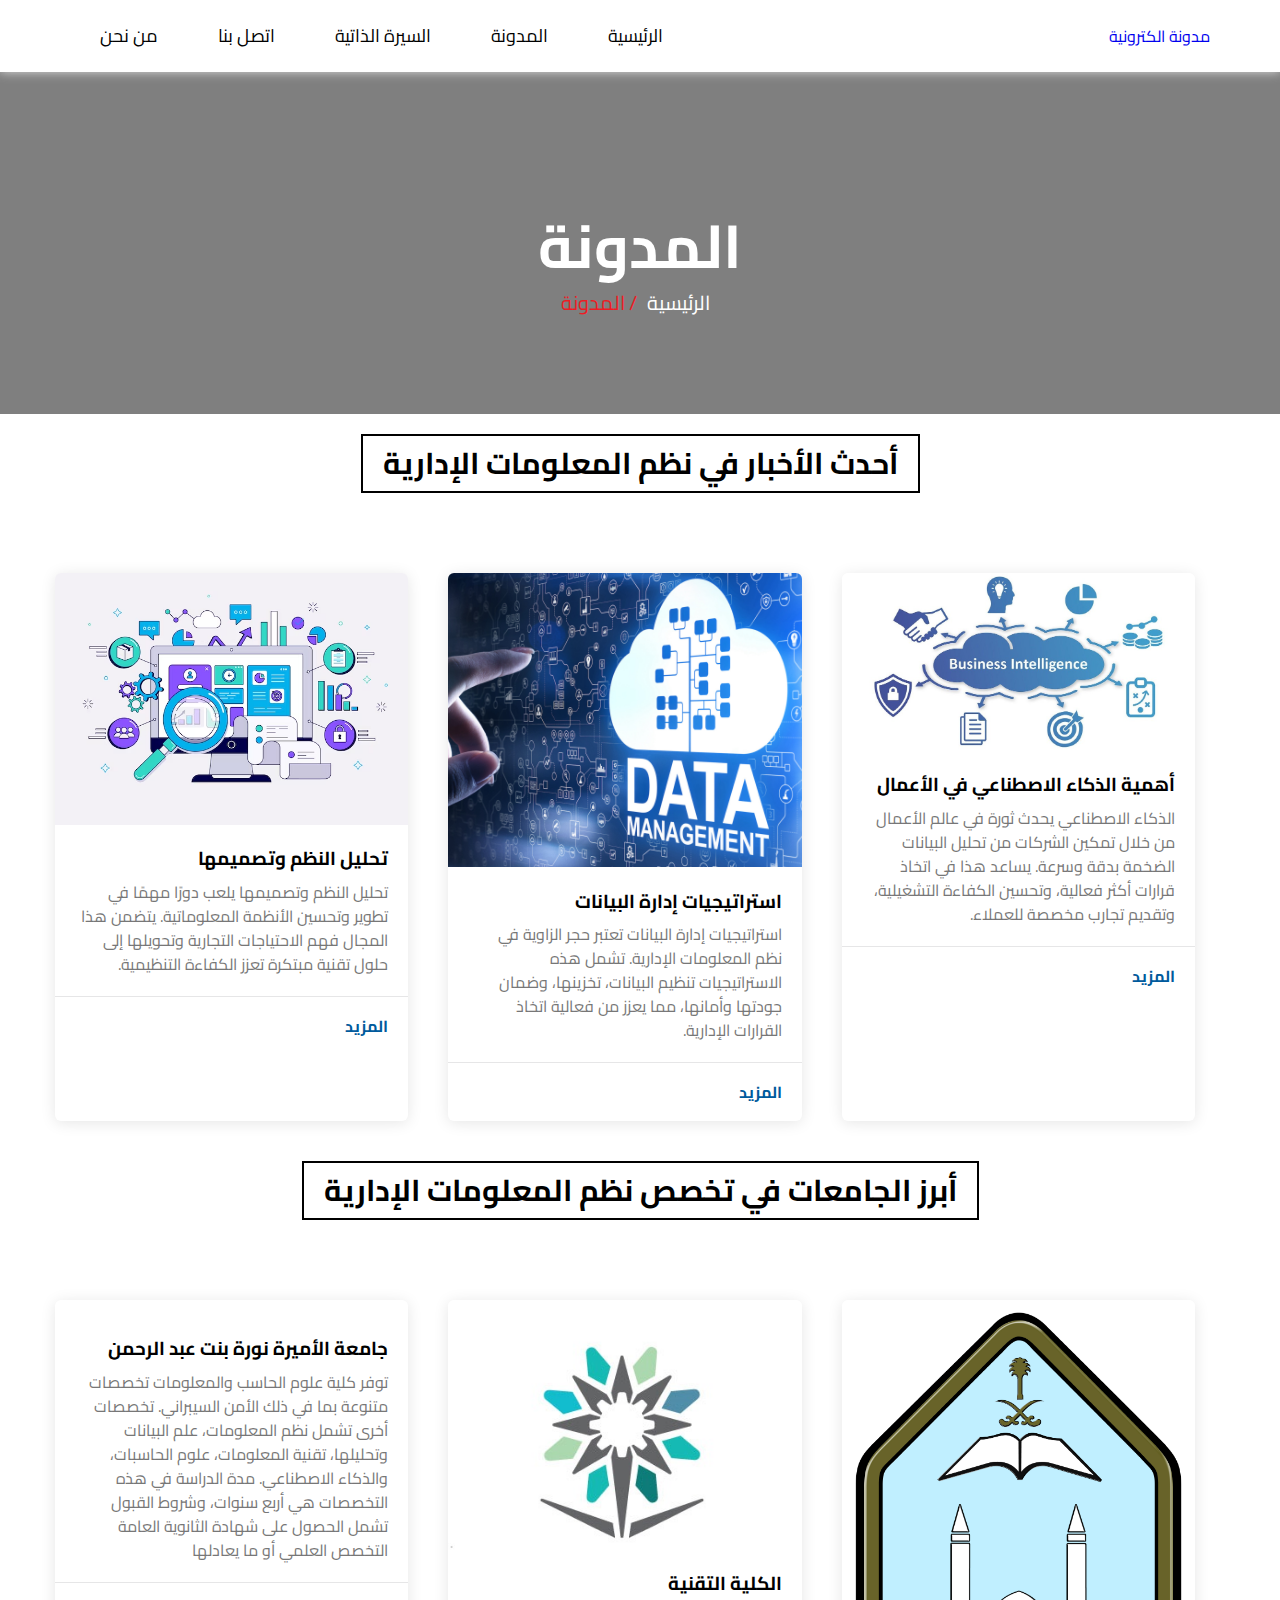
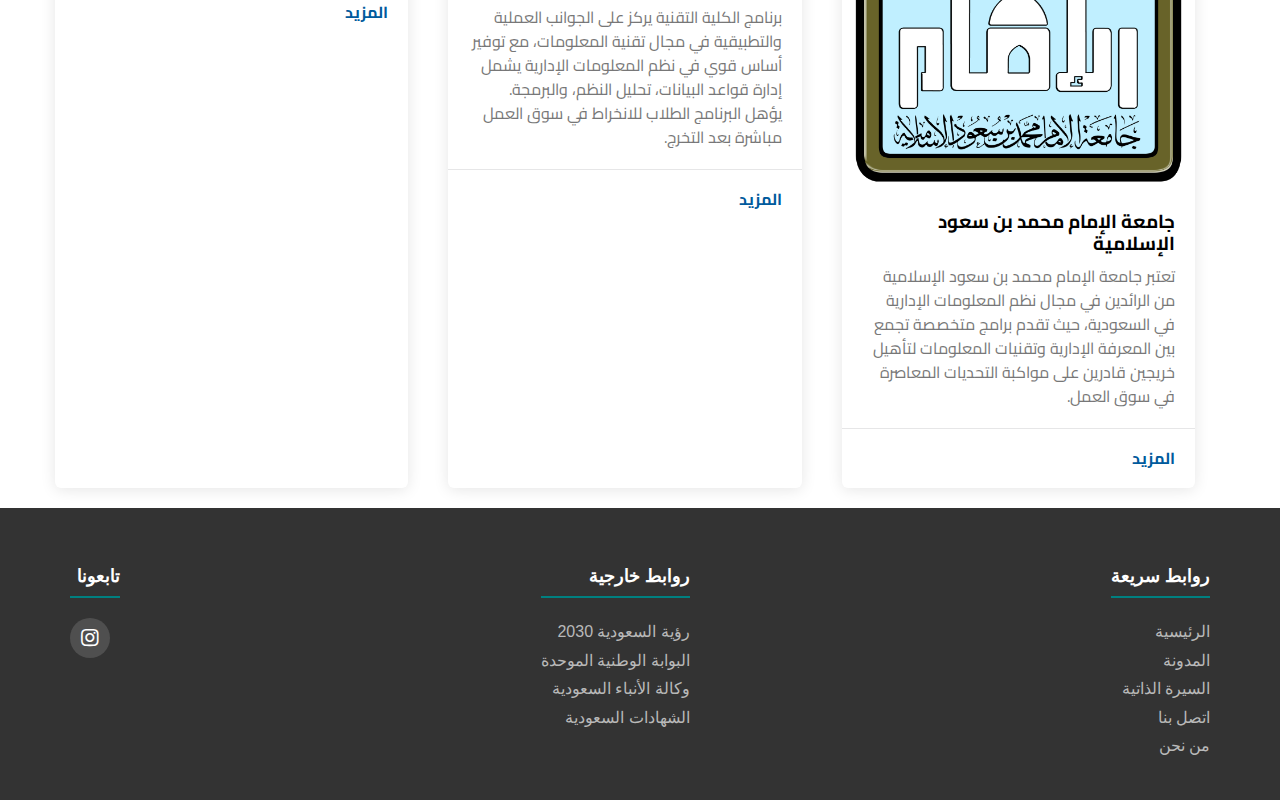
==== Blog.html @ 63ed2dbf "Add files via upload" ====
<!doctype html>
<html lang="ar">
<head>
  <meta charset="UTF-8" />
    <meta http-equiv="X-UA-Compatible" content="IE=edge" />
    <meta name="viewport" content="width=device-width, initial-scale=1.0" />
    <title>مدونة الكترونية</title>
    <link rel="stylesheet" href="css/normalize.css" />
    <link rel="stylesheet" href="css/style.css" />
    <!-- Font Awesome -->
    <link rel="stylesheet" href="css/all.min.css" />
    <!-- Google Fonts -->
    <link rel="preconnect" href="https://fonts.googleapis.com" />
    <link rel="preconnect" href="https://fonts.gstatic.com" crossorigin />
    <link
      href="https://fonts.googleapis.com/css2?family=Cairo:wght@300;400;700&display=swap"
      rel="stylesheet"
    />
	<link rel="stylesheet" href="https://use.fontawesome.com/releases/v5.8.1/css/all.css">

  </head>
  <body>
    <div class="header" id="header">
      <div class="container">

        <a href="index.html" class="logo"><img src=""/>مدونة الكترونية</a>
        <ul class="main-nav">
          <li><a href="index.html">الرئيسية</a></li>
		   <li> <a href="Blog.html" class="nav-link">المدونة</a></li>
            <li> <a href="Resume.html" class="nav-link">السيرة الذاتية</a></li>
           <li>  <a href="contact.html" class="nav-link">اتصل بنا</a></li>
			 <li><a href="About_Me.html" class="nav-link">من نحن</a></li>

        </ul>
      </div>
    </div>

    <main>
      <section class="page-intro">
        <div class="container">
          <h1>المدونة</h1>
          <ul class="breadcrumb">
            <li><a href="index.html">الرئيسية </a></li>
            <li>/ المدونة</li>
          </ul>
        </div>
      </section>
  <div class="container">
    <div class="articles" id="articles">
  <h2 class="main-title">أحدث الأخبار في نظم المعلومات الإدارية</h2>
  <div class="container">
    <div class="box">
      <img src="imgs/business-intelligence.jpg" alt="الذكاء الاصطناعي في الأعمال" />
      <div class="content">
        <h3>أهمية الذكاء الاصطناعي في الأعمال</h3>
        <p>
          الذكاء الاصطناعي يحدث ثورة في عالم الأعمال من خلال تمكين الشركات من تحليل البيانات الضخمة بدقة وسرعة. يساعد هذا في اتخاذ قرارات أكثر فعالية، وتحسين الكفاءة التشغيلية، وتقديم تجارب مخصصة للعملاء.
        </p>
      </div>
      <div class="info">
        <a href="#">المزيد</a>
      </div>
    </div>
    <div class="box">
      <img src="imgs/data-management.jpg" alt="إدارة البيانات" />
      <div class="content">
        <h3>استراتيجيات إدارة البيانات</h3>
        <p>
          استراتيجيات إدارة البيانات تعتبر حجر الزاوية في نظم المعلومات الإدارية. تشمل هذه الاستراتيجيات تنظيم البيانات، تخزينها، وضمان جودتها وأمانها، مما يعزز من فعالية اتخاذ القرارات الإدارية.
        </p>
      </div>
      <div class="info">
        <a href="#">المزيد</a>
      </div>
    </div>
    <div class="box">
      <img src="imgs/systems-analysis.avif" alt="تحليل النظم" />
      <div class="content">
        <h3>تحليل النظم وتصميمها</h3>
        <p>
          تحليل النظم وتصميمها يلعب دورًا مهمًا في تطوير وتحسين الأنظمة المعلوماتية. يتضمن هذا المجال فهم الاحتياجات التجارية وتحويلها إلى حلول تقنية مبتكرة تعزز الكفاءة التنظيمية.
        </p>
      </div>
      <div class="info">
        <a href="#">المزيد</a>
      </div>
    </div>
  </div>
</div>

    <div class="spikes"></div>
	
    
    <div class="spikes"></div>
	
   <div class="articles" id="articles">
  <h2 class="main-title">أبرز الجامعات في تخصص نظم المعلومات الإدارية</h2>
      <div class="container">
        <div class="box">
      <img src="imgs/imam.jpg" alt="شعار جامعة الإمام محمد بن سعود الإسلامية" />
      <div class="content">
        <h3>جامعة الإمام محمد بن سعود الإسلامية</h3>
        <p>
تعتبر جامعة الإمام محمد بن سعود الإسلامية من الرائدين في مجال نظم المعلومات الإدارية في السعودية، حيث تقدم برامج متخصصة تجمع بين المعرفة الإدارية وتقنيات المعلومات لتأهيل خريجين قادرين على مواكبة التحديات المعاصرة في سوق العمل.
        </p>
      </div>
      <div class="info">
        <a href="https://imamu.edu.sa/_layouts/15/2016/Portal/img/logo.png">المزيد</a>
      </div>
    </div>
        <div class="box">
          <img src="imgs/co.jpg" alt="" />
          <div class="content">
            <h3>الكلية التقنية</h3>
            <p>
برنامج الكلية التقنية يركز على الجوانب العملية والتطبيقية في مجال تقنية المعلومات، مع توفير أساس قوي في نظم المعلومات الإدارية يشمل إدارة قواعد البيانات، تحليل النظم، والبرمجة. يؤهل البرنامج الطلاب للانخراط في سوق العمل مباشرة بعد التخرج.

</p>
          </div>
          <div class="info">
            <a href="https://www.tvtc.gov.sa/">المزيد</a>
          </div>
        </div>
        <div class="box">
          <img src="https://www.pnu.edu.sa/_layouts/15/PNU_Theme/ar-sa/imgs/mainLogoAR.jpg" alt="" />
          <div class="content">
            <h3>جامعة الأميرة نورة بنت عبد الرحمن </h3>
            <p>
توفر كلية علوم الحاسب والمعلومات تخصصات متنوعة بما في ذلك الأمن السيبراني. تخصصات أخرى تشمل نظم المعلومات، علم البيانات وتحليلها، تقنية المعلومات، علوم الحاسبات، والذكاء الاصطناعي. مدة الدراسة في هذه التخصصات هي أربع سنوات، وشروط القبول تشمل الحصول على شهادة الثانوية العامة التخصص العلمي أو ما يعادلها​            </p>
          </div>
          <div class="info">
            <a href="https://www.pnu.edu.sa/ar/Pages/home.aspx">المزيد</a>
          </div>
        </div>
        
      </div>
    </div>
    
  </div>
</main>


	
	<div class="footer">
  <div class="container">
    <!-- First Column -->
    <div class="box">
      <h3>روابط سريعة</h3>
      <ul class="links">
        <li><a href="index.html">الرئيسية</a></li>
		   <li> <a href="Blog.html" class="nav-link">المدونة</a></li>
            <li> <a href="Resume.html" class="nav-link">السيرة الذاتية</a></li>
           <li>  <a href="contact.html" class="nav-link">اتصل بنا</a></li>
			 <li><a href="About_Me.html" class="nav-link">من نحن</a></li>
      </ul>
    </div>
    
    <!-- Second Column -->
    <div class="box">
      <h3>روابط خارجية</h3>
      <ul class="links">
        <li><a href="https://www.vision2030.gov.sa/" target="_blank">رؤية السعودية 2030</a></li>
        <li><a href="https://www.my.gov.sa/" target="_blank">البوابة الوطنية الموحدة</a></li>
        <li><a href="https://www.spa.gov.sa/" target="_blank">وكالة الأنباء السعودية</a></li>
        <li><a href="https://www.saudi.gov.sa/wps/portal/snp/pages/agencies/agencyDetails/AC163" target="_blank">الشهادات السعودية</a></li>
      </ul>
    </div>
    
    <!-- Third Column -->
    <div class="box">
      <h3>تابعونا</h3>
      <div class="social">
		<a href="https://www.instagram.com/n9n9___098/" class="instagram" target="_blank"><i class="fab fa-instagram"></i></a>


      </div>
    </div>
  </div>
</div>


	
	
  </body>
</html>
---- css/style.css ----
/* Start Global Rules */
@import url("https://fonts.googleapis.com/css2?family=Cairo:wght@200;300;400;500;600;700;800;900&display=swap");
* {
  -webkit-box-sizing: border-box;
  -moz-box-sizing: border-box;
  box-sizing: border-box;
}
:root {
    --main-color: #005a9c; /* A deep blue, similar to the primary color used on the NCA site */
    --main-color-alt: #f0f1f2; /* A light gray, used in backgrounds and secondary elements */
    --main-transition: 0.3s ease; /* A standard transition timing for smooth visual effects */
    --main-padding-top: 20px; /* Example padding value */
    --main-padding-bottom: 20px; /* Example padding value */
    --section-background: #ffffff; /* White, often used for clean section backgrounds */
}
html {
  scroll-behavior: smooth;
}
body {
  font-family: "Cairo", sans-serif;
  direction: rtl;
}
a {
  text-decoration: none;
}
ul {
  list-style: none;
  margin: 0;
  padding: 0;
}
.container {
  padding-left: 15px;
  padding-right: 15px;
  margin-left: auto;
  margin-right: auto;
}
/* Small */
@media (min-width: 768px) {
  .container {
    width: 750px;
  }
}
/* Medium */
@media (min-width: 992px) {
  .container {
    width: 970px;
  }
}
/* Large */
@media (min-width: 1200px) {
  .container {
    width: 1170px;
  }
}
.main-title {
  text-transform: uppercase;
  margin: 0 auto 80px;
  border: 2px solid black;
  padding: 10px 20px;
  font-size: 30px;
  width: fit-content;
  position: relative;
  z-index: 1;
  transition: var(--main-transition);
}

.main-title:hover {
  background: #1787e0;
  color: white;
  border: 2px solid white;
}
.spikes {
  position: relative;
}
.spikes::after {
  content: "";
  position: absolute;
  right: 0;
  width: 100%;
  height: 30px;
  z-index: 1;
  background-image: linear-gradient(135deg, white 25%, transparent 25%),
    linear-gradient(225deg, white 25%, transparent 25%);
  background-size: 30px 30px;
}
.dots {
  background-image: url("../imgs/dots.png");
  height: 186px;
  width: 204px;
  background-repeat: no-repeat;
  position: absolute;
}
.dots-up {
  top: 200px;
  right: 0;
}
.dots-down {
  bottom: 200px;
  left: 0;
}
/* End Global Rules */
/* Start Header */
.header {
  background-color: white;
  position: relative;
  -webkit-box-shadow: 0 0 10px #ddd;
  -moz-box-shadow: 0 0 10px #ddd;
  box-shadow: 0 0 10px #ddd;
}
.header .container {
  display: flex;
  justify-content: space-between;
  align-items: center;
  flex-wrap: wrap;
  position: relative;
}
.header .logo {
  max-width: 100%;
  max-height: 100%;
  width: 30%;

}
@media (max-width: 767px) {
  .header .logo {
    width: 100%;
    height: 50px;
  }
}
.header .main-nav {
  display: flex;
}
@media (max-width: 767px) {
  .header .main-nav {
    margin: auto;
  }
}
.header .main-nav > li:hover .mega-menu {
  opacity: 1;
  z-index: 100;
  top: calc(100% + 1px);
}
.header .main-nav > li > a {
  display: flex;
  justify-content: center;
  align-items: center;
  height: 72px;
  position: relative;
  color: black;
  padding: 0 30px;
  overflow: hidden;
  font-size: 18px;
  transition: var(--main-transition);
}
@media (max-width: 767px) {
  .header .main-nav > li > a {
    padding: 10px;
    font-size: 14px;
    height: 40px;
  }
}
.header .main-nav > li > a::before {
  content: "";
  position: absolute;
  width: 100%;
  height: 4px;
  background-color: var(--main-color);
  top: 0;
  left: -100%;
  transition: var(--main-transition);
}
.header .main-nav > li > a:hover {
  color: var(--main-color);
  background-color: #fafafa;
}
.header .main-nav > li > a:hover::before {
  left: 0;
}
.header .mega-menu {
  position: absolute;
  width: 100%;
  left: 0;
  padding: 30px;
  background-color: white;
  border-bottom: 3px solid var(--main-color);
  z-index: -1;
  display: flex;
  gap: 40px;
  top: calc(100% + 50px);
  opacity: 0;
  transition: top var(--main-transition), opacity var(--main-transition);
}
@media (max-width: 767px) {
  .header .mega-menu {
    flex-direction: column;
    gap: 0;
    padding: 5px;
  }
}
.header .mega-menu .image img {
  max-width: 100%;
}
@media (max-width: 991px) {
  .header .mega-menu .image {
    display: none;
  }
}
.header .mega-menu .links {
  min-width: 250px;
  flex: 1;
}
.header .mega-menu .links li {
  position: relative;
}
.header .mega-menu .links li:not(:last-child) {
  border-bottom: 1px solid #e9e6e6;
}
@media (max-width: 767px) {
  .header .mega-menu .links:first-of-type li:last-child {
    border-bottom: 1px solid #e9e6e6;
  }
}
.header .mega-menu .links li::before {
  content: "";
  position: absolute;
  left: 0;
  top: 0;
  width: 0;
  height: 100%;
  background-color: #fafafa;
  z-index: -1;
  transition: var(--main-transition);
}
.header .mega-menu .links li:hover::before {
  width: 100%;
}
.header .mega-menu .links li a {
  color: var(--main-color);
  padding: 15px;
  display: block;
  font-size: 18px;
  font-weight: bold;
}
.header .mega-menu .links li a i {
  margin-right: 10px;
}



/* End Header */
/* Start Landing */



.landing {
  position: relative;
  #background: #d4d4ed;
  background-image: url("images/landing.jpg");
}

.landing .container {
  min-height: calc(100vh - 72px);
  display: flex;
  align-items: center;
  padding-bottom: 120px;
}

.landing .container .landing-img img {
  max-width: 100%;
  position: relative;
  animation: up-and-down 5s linear infinite;
}
@media (max-width: 991px) {
  .landing .image {
    display: none;
  }
}
.landing .go-down {
  color: var(--main-color);
  position: absolute;
  bottom: 30px;
  left: 50%;
  transform: translateX(-50%);
  transition: var(--main-transition);
}
.landing .go-down:hover {
  color: var(--main-color-alt);
}
.landing .go-down i {
  animation: bouncing 1.5s infinite;
}


/* End Landing */
/* Start Articles */
.articles {
  padding-top: var(--main-padding-top);
  padding-bottom: var(--main-padding-bottom);
  position: relative;
}
.articles .container {
  display: grid;
  grid-template-columns: repeat(3, 1fr);
  gap: 40px;
}
.articles .box {
  box-shadow: 0 2px 15px rgb(0 0 0 / 10%);
  background-color: white;
  border-radius: 6px;
  overflow: hidden;
  transition: transform var(--main-transition),
    box-shadow var(--main-transition);
}
.articles .box:hover {
  transform: translateY(-10px);
  box-shadow: 0 2px 15px rgb(0 0 0 / 20%);
}
.articles .box img {
  width: 100%;
  max-width: 100%;
}
.articles .box .content {
  padding: 20px;
}
.articles .box .content h3 {
  margin: 0;
}
.articles .box .content p {
  margin: 10px 0 0;
  line-height: 1.5;
  color: #777;
}
.articles .box .info {
  padding: 20px;
  border-top: 1px solid #e6e6e7;
  display: flex;
  justify-content: space-between;
  align-items: center;
}
.articles .box .info a {
  color: var(--main-color);
  font-weight: bold;
}
.articles .box .info i {
  color: var(--main-color);
}
.articles .box:hover .info i {
  animation: moving-arrow 0.6s linear infinite;
}
/* End Articles */
/* Start Gallery */
.gallery {
  padding-top: var(--main-padding-top);
  padding-bottom: var(--main-padding-bottom);
  position: relative;
  background-color: var(--section-background);
}
.gallery .container {
  display: grid;
  grid-template-columns: repeat(auto-fill, minmax(300px, 1fr));
  gap: 40px;
}
.gallery .box {
  padding: 15px;
  background-color: white;
  box-shadow: 0px 12px 20px 0px rgb(0 0 0 / 13%),
    0px 2px 4px 0px rgb(0 0 0 / 12%);
}
.gallery .box .image {
  position: relative;
  overflow: hidden;
}
.gallery .box .image::before {
  content: "";
  position: absolute;
  top: 50%;
  left: 50%;
  transform: translate(-50%, -50%);
  background-color: rgb(255 255 255 / 20%);
  width: 0;
  height: 0;
  opacity: 0;
  z-index: 2;
}
.gallery .box .image:hover::before {
  animation: flashing 0.7s;
}
.gallery .box img {
  max-width: 100%;
  transition: var(--main-transition);
}
.gallery .box .image:hover img {
  transform: rotate(5deg) scale(1.1);
}
/* End Gallery */
/* Start Features */
.features {
  padding-top: var(--main-padding-top);
  padding-bottom: var(--main-padding-bottom);
  position: relative;
  background-color: white;
}
.features .container {
  display: grid;
  grid-template-columns: repeat(auto-fill, minmax(300px, 1fr));
  gap: 40px;
}
.features .box {
  text-align: center;
  border: 1px solid #ccc;
}
.features .box .img-holder {
  position: relative;
  overflow: hidden;
}
.features .box .img-holder::before {
  content: "";
  position: absolute;
  left: 0;
  top: -1px;
  width: 100%;
  height: 100%;
}
.features .box .img-holder::after {
  content: "";
  position: absolute;
  bottom: 0;
  right: 0;
  border-style: solid;
  border-width: 0px 0px 170px 500px;
  border-color: transparent transparent white transparent;
  transition: var(--main-transition);
}
.features .box .img-holder img {
  max-width: 100%;
}
.features .box:hover .img-holder::after {
  border-width: 170px 500px 170px 0;
}
.features .box h2 {
  position: relative;
  font-size: 40px;
  margin: auto;
  width: fit-content;
}
.features .box h2::after {
  content: "";
  position: absolute;
  bottom: -20px;
  left: 15px;
  height: 5px;
  width: calc(100% - 30px);
}
.features .box p {
  line-height: 2;
  font-size: 20px;
  margin: 30px 0;
  padding: 25px;
  color: #777;
}
.features .box a {
  display: block;
  border: 3px solid transparent;
  width: fit-content;
  margin: 0 auto 30px;
  font-weight: bold;
  font-size: 22px;
  padding: 10px 30px;
  border-radius: 6px;
  transition: var(--main-transition);
}
.features .quality .img-holder::before {
  background-color: rgb(244 64 54 / 60%);
}
.features .quality h2::after {
  background-color: #f44036;
}
.features .quality a {
  color: #f44036;
  border-color: #f44036;
  background: linear-gradient(to right, #f44036 50%, white 50%);
  background-size: 200% 100%;
  background-position: right bottom;
}
.features .time .img-holder::before {
  background-color: rgb(0 150 136 / 60%);
}
.features .time h2::after {
  background-color: #009688;
}
.features .time a {
  color: #009688;
  border-color: #009688;
  background: linear-gradient(to right, #009688 50%, white 50%);
  background-size: 200% 100%;
  background-position: right bottom;
}
.features .passion .img-holder::before {
  background-color: rgb(3 169 244 / 60%);
}
.features .passion h2::after {
  background-color: #03a9f4;
}
.features .passion a {
  color: #03a9f4;
  border-color: #03a9f4;
  background: linear-gradient(to right, #03a9f4 50%, white 50%);
  background-size: 200% 100%;
  background-position: right bottom;
}
.features .box:hover a {
  background-position: left bottom;
  color: white;
}
/* End Features */
/* Start Testimonials */
.testimonials {
  padding-top: var(--main-padding-top);
  padding-bottom: var(--main-padding-bottom);
  position: relative;
  background-color: var(--section-background);
}
.testimonials .container {
  display: grid;
  grid-template-columns: repeat(auto-fill, minmax(300px, 1fr));
  gap: 40px;
}
.testimonials .box {
  padding: 20px;
  background-color: white;
  box-shadow: 0 2px 4px rgb(0 0 0 / 7%);
  border-radius: 6px;
  position: relative;
}
.testimonials .box img {
  position: absolute;
  right: -10px;
  top: -50px;
  width: 100px;
  height: 100px;
  border-radius: 50%;
  border: 10px solid var(--section-background);
}
.testimonials .box h3 {
  margin: 40px 0 10px;
}
.testimonials .box .title {
  color: #777;
  margin-bottom: 10px;
  display: block;
}
.testimonials .box .rate .filled {
  color: #ffc107;
}
.testimonials .box p {
  line-height: 1.5;
  color: #777;
  margin-top: 10px;
  margin-bottom: 0;
}
/* End Testimonials */
/* Start Team */
.team {
  padding-top: var(--main-padding-top);
  padding-bottom: var(--main-padding-bottom);
  position: relative;
}
.team .container {
  display: grid;
  grid-template-columns: repeat(auto-fill, minmax(300px, 1fr));
  gap: 30px;
}
.team .box {
  position: relative;
}
.team .box::before,
.team .box::after {
  content: "";
  background-color: #f3f3f3;
  position: absolute;
  right: 0;
  top: 0;
  height: 100%;
  border-radius: 10px;
  transition: var(--main-transition);
}
.team .box::before {
  width: calc(100% - 60px);
  z-index: -2;
}
.team .box::after {
  z-index: -1;
  background-color: #e4e4e4;
  width: 0;
}
.team .box:hover::after {
  width: calc(100% - 60px);
}
.team .box .data {
  display: flex;
  align-items: center;
  padding-top: 60px;
}
.team .box .data img {
  width: calc(100% - 60px);
  transition: var(--main-transition);
  border-radius: 10px;
}
.team .box:hover img {
  filter: grayscale(100%);
}
.team .box .data .social {
  width: 60px;
  display: flex;
  flex-direction: column;
  align-items: center;
  gap: 20px;
}
.team .box .data .social a {
  width: 60px;
  height: 30px;
  display: flex;
  justify-content: center;
  align-items: center;
}
.team .box .data .social a:hover i {
  color: var(--main-color);
}
.team .box .data .social i {
  color: #777;
  transition: var(--main-transition);
}
.team .box .info {
  padding-left: 80px;
}
.team .box .info h3 {
  margin-bottom: 0;
  color: var(--main-color);
  font-size: 22px;
  transition: var(--main-transition);
}
.team .box .info p {
  margin-top: 10px;
  margin-bottom: 25px;
}
.team .box:hover .info h3 {
  color: #777;
}
/* End Team */
/* Start Services */
.services {
  padding-top: var(--main-padding-top);
  padding-bottom: var(--main-padding-bottom);
  position: relative;
  background-color: var(--section-background);
}
.services .container {
  display: grid;
  grid-template-columns: repeat(auto-fill, minmax(300px, 1fr));
  gap: 40px;
}
.services .box {
  background-color: white;
  box-shadow: 0 12px 20px 0 rgb(0 0 0 / 13%), 0 2px 4px 0 rgb(0 0 0 / 12%);
  counter-increment: services;
  transition: var(--main-transition);
  position: relative;
}
.services .box::before {
  content: "";
  left: 50%;
  transform: translateX(-50%);
  height: 3px;
  top: -3px;
  background-color: var(--main-color);
  position: absolute;
  width: 0;
  transition: var(--main-transition);
}
.services .box:hover {
  transform: translateY(-10px);
}
.services .box:hover::before {
  width: 100%;
}
.services .box > i {
  margin: 30px auto 20px;
  display: block;
  text-align: center;
  color: #d5d5d5;
}
.services .box > h3 {
  text-align: center;
  margin: 20px 0 40px;
  font-size: 25px;
  color: var(--main-color);
}
.services .box .info {
  padding: 15px;
  position: relative;
  background-color: #f9f9f9;
  text-align: right;
}
.services .box .info::before {
  content: "0" counter(services);
  position: absolute;
  background-color: var(--main-color);
  color: white;
  left: 0;
  top: 0;
  height: 100%;
  width: 80px;
  font-size: 30px;
  font-weight: bold;
  display: flex;
  justify-content: center;
  align-items: center;
  padding-right: 15px;
}
.services .box .info::after {
  content: "";
  position: absolute;
  background-color: #d5d5d5;
  top: 0;
  left: 80px;
  width: 50px;
  height: calc(100% + 0.4px);
  transform: skewX(-30deg);
}
.services .box .info a {
  color: var(--main-color);
}
/* End Services */
/* Start Skills */
.our-skills {
  padding-top: var(--main-padding-top);
  padding-bottom: var(--main-padding-bottom);
  position: relative;
}
.our-skills .container {
  display: flex;
  align-items: center;
}
@media (max-width: 991px) {
  .our-skills img {
    display: none;
  }
}
.our-skills .skills {
  flex: 1;
}
.our-skills .skill h3 {
  display: flex;
  justify-content: space-between;
  align-items: center;
}
.our-skills .skill h3 span {
  font-size: 12px;
  border: 1px solid #ccc;
  padding: 3px 5px;
  border-radius: 4px;
  color: var(--main-color);
}
.our-skills .skill .the-progress {
  height: 30px;
  background-color: #eee;
  position: relative;
}
.our-skills .skill .the-progress span {
  position: absolute;
  left: 0;
  top: 0;
  height: 100%;
  background-color: var(--main-color);
  transition: width 0.5s linear;
}
/* End Skills */
/* Start Work Steps */
.work-steps {
  padding-top: var(--main-padding-top);
  padding-bottom: var(--main-padding-bottom);
  position: relative;
  background-color: var(--section-background);
}
.work-steps .container {
  display: flex;
  align-items: center;
  justify-content: space-between;
}
@media (max-width: 991px) {
  .work-steps .container {
    flex-direction: column;
  }
}
.work-steps .image {
  max-width: 100%;
  margin-right: 100px;
}
@media (max-width: 991px) {
  .work-steps .image {
    margin: 0 0 50px;
  }
}
.work-steps .info .box {
  background-color: #f6f5f5;
  padding: 30px;
  margin-bottom: 20px;
  border-radius: 6px;
  display: flex;
  align-items: center;
  border: 2px solid white;
  position: relative;
  z-index: 1;
}
@media (max-width: 767px) {
  .work-steps .info .box {
    flex-direction: column;
    text-align: center;
  }
}
.work-steps .info .box::before {
  content: "";
  left: 50%;
  top: 50%;
  position: absolute;
  width: 0;
  height: 0;
  transform: translate(-50%, -50%);
  background-color: #ededed;
  z-index: -1;
  transition: var(--main-transition);
}
.work-steps .info .box:hover::before {
  width: 100%;
  height: 100%;
}
.work-steps .info .box img {
  width: 64px;
  margin-right: 30px;
}
@media (max-width: 767px) {
  .work-steps .info .box img {
    margin: 0 0 30px;
  }
}
.work-steps .info .box h3 {
  margin: 0;
  font-size: 22px;
}
.work-steps .info .box p {
  color: #777;
  line-height: 1.7;
  margin: 10px 0 0;
  font-size: 18px;
}
/* End Work Steps */
/* Start Events */
.events {
  padding-top: var(--main-padding-top);
  padding-bottom: var(--main-padding-bottom);
  position: relative;
}
.events .container {
  display: flex;
  align-items: center;
  flex-wrap: wrap;
}
.events img {
  max-width: 450px;
}
@media (max-width: 991px) {
  .events img {
    display: none;
  }
}
.events .info {
  flex: 1;
}
.events .info .time {
  display: flex;
  align-items: center;
  margin: 20px auto;
  gap: 10px;
  justify-content: center;
}
.events .info .time .unit {
  border: 1px solid #d4d4d4;
  border-radius: 6px;
  text-align: center;
  width: 75px;
  transition: var(--main-transition);
}
.events .info .time .unit span {
  display: block;
  transition: var(--main-transition);
}
.events .info .time .unit span:first-child {
  font-size: 35px;
  padding: 15px;
  color: var(--main-color);
  font-weight: bold;
}
.events .info .time .unit span:last-child {
  padding: 8px 10px;
  font-size: 13px;
  border-top: 1px solid #d4d4d4;
}
.events .info .time .unit:hover,
.events .info .time .unit:hover span:last-child {
  border-color: var(--main-color);
}
.events .title {
  text-align: center;
  margin: 40px 0 0;
  font-size: 30px;
}
.events .description {
  text-align: center;
  line-height: 1.7;
  font-size: 19px;
  color: #777;
}
.events .subscribe {
  width: 100%;
  margin-top: 50px;
}
.events .subscribe form {
  width: 600px;
  margin: 20px auto;
  padding: 30px 40px;
  background-color: #f6f5f5;
  border-radius: 50px;
  display: flex;
  gap: 20px;
}
@media (max-width: 767px) {
  .events .subscribe form {
    max-width: 100%;
    padding: 20px;
    flex-direction: column;
    border-radius: 0;
  }
}
.events .subscribe form input[type="email"] {
  padding: 20px;
  border-radius: 50px;
  border: none;
  flex: 1;
  caret-color: var(--main-color);
}
@media (max-width: 767px) {
  .events .subscribe form input[type="email"] {
    border-radius: 0;
  }
}
.events .subscribe form input[type="email"]:focus {
  outline: none;
}
.events .subscribe form input[type="email"]::placeholder {
  transition: opacity var(--main-transition);
}
.events .subscribe form input[type="email"]:focus::placeholder {
  opacity: 0;
}
.events .subscribe form input[type="submit"] {
  border-radius: 50px;
  border: none;
  background-color: var(--main-color);
  color: white;
  font-weight: bold;
  padding: 20px;
  cursor: pointer;
  transition: var(--main-transition);
}
@media (max-width: 767px) {
  .events .subscribe form input[type="submit"] {
    border-radius: 0;
  }
}
.events .subscribe form input[type="submit"]:hover {
  background-color: var(--main-color-alt);
}
/* End Events */
/* Start Pricing */
.pricing {
  padding-top: var(--main-padding-top);
  padding-bottom: var(--main-padding-bottom);
  position: relative;
  background-color: var(--section-background);
}
.pricing .container {
  display: grid;
  grid-template-columns: repeat(auto-fill, minmax(300px, 1fr));
  gap: 30px;
}
.pricing .box {
  position: relative;
  box-shadow: 0 12px 20px 0 rgb(0 0 0 / 13%), 0 2px 4px 0 rgb(0 0 0 / 12%);
  transition: var(--main-transition);
  background: white;
  text-align: center;
  z-index: 1;
}
.pricing .box::before,
.pricing .box::after {
  content: "";
  width: 0;
  height: 50%;
  background-color: #f6f6f6;
  position: absolute;
  z-index: -1;
  transition: var(--main-transition);
}
.pricing .box::before {
  left: 0;
  top: 0;
}
.pricing .box::after {
  right: 0;
  bottom: 0;
}
.pricing .box:hover::before,
.pricing .box:hover::after {
  width: 100%;
}
@media (min-width: 1200px) {
  .pricing .box.popular {
    top: -20px;
  }
}
.pricing .box.popular .label {
  position: absolute;
  writing-mode: vertical-rl;
  background-color: var(--main-color);
  color: white;
  font-weight: bold;
  padding: 10px 10px 35px 10px;
  font-size: 18px;
  right: 20px;
  width: 40px;
}
.pricing .box.popular .label::before {
  content: "";
  position: absolute;
  bottom: 0;
  right: 0;
  border-style: solid;
  border-color: transparent transparent white;
  border-width: 20px;
}
.pricing .box .title {
  font-weight: bold;
  margin: 30px 0;
  font-size: 25px;
  letter-spacing: -1px;
}
.pricing .box img {
  width: 80px;
  margin-bottom: 30px;
}
.pricing .box .price {
  margin-bottom: 20px;
}
.pricing .box .amount {
  display: block;
  font-size: 60px;
  font-weight: bold;
  margin-bottom: 5px;
  color: var(--main-color);
}
.pricing .box .time {
  color: #777;
}
.pricing .box ul {
  text-align: left;
}
.pricing .box ul li {
  padding: 20px;
  border-top: 1px solid #eee;
}
.pricing .box ul li::before {
  font-family: "Font Awesome 5 Free";
  content: "\f00c";
  margin-right: 10px;
  font-weight: 900;
  color: var(--main-color);
}
.pricing .box a {
  display: block;
  width: fit-content;
  border: 2px solid var(--main-color);
  color: var(--main-color);
  margin: 30px auto 40px;
  padding: 15px 20px;
  border-radius: 6px;
  font-weight: bold;
  transition: var(--main-transition);
}
.pricing .box a:hover {
  background-color: var(--main-color-alt);
  border-color: var(--main-color-alt);
  color: white;
}
/* End Pricing */
/* Start Videos */
.videos {
  padding-top: var(--main-padding-top);
  padding-bottom: var(--main-padding-bottom);
}
.videos .holder {
  display: flex;
  justify-content: center;
  background-color: var(--section-background);
  border: 1px solid #ddd;
}
@media (max-width: 991px) {
  .videos .holder {
    flex-direction: column;
  }
}
.videos .holder .list {
  min-width: 300px;
  background-color: white;
}
.videos .holder .list .name {
  display: flex;
  justify-content: space-between;
  padding: 20px;
  background-color: #f4f4f4;
  font-weight: bold;
  /* color: var(--main-color);*/
}
.videos .holder .list ul li {
  padding: 20px;
  border-top: 1px solid var(--section-background);
  cursor: pointer;
  transition: var(--main-transition);
}
.videos .holder .list ul li:hover {
  background-color: #fafafa;
  color: var(--main-color);
}
.videos .holder .list ul li span {
  display: block;
  margin-top: 10px;
  color: #777;
}
.videos .holder .preview {
  background-color: #e2e2e2;
  padding: 10px;
  display: flex;
  flex-direction: column;
  justify-content: space-between;
}
.videos .holder .preview img {
  max-width: 100%;
}
.videos .holder .preview .info {
  padding: 20px;
  background-color: white;
  margin-top: 10px;
}
/* End Videos */
/* Start Stats */
.stats {
  padding-top: var(--main-padding-top);
  padding-bottom: var(--main-padding-bottom);
  position: relative;
  background-image: url("../imgs/stats.jpg");
  background-size: cover;
  min-height: 300px;
}
.stats::before {
  content: "";
  position: absolute;
  left: 0;
  top: 0;
  width: 100%;
  height: 100%;
  background-color: rgb(255 255 255 / 95%);
}
.stats h2 {
  font-weight: bold;
  font-size: 40px;
  width: fit-content;
  margin: 0 auto 50px;
  position: relative;
}
.stats .container {
  display: grid;
  grid-template-columns: repeat(auto-fill, minmax(250px, 1fr));
  gap: 20px;
}
.stats .box {
  background-color: white;
  padding: 30px 15px;
  text-align: center;
  position: relative;
  opacity: 0.8;
  transition: var(--main-transition);
}
.stats .box::before,
.stats .box::after {
  content: "";
  position: absolute;
  width: 2px;
  background-color: var(--main-color);
  transition: 1s;
  height: 0;
}
.stats .box::before {
  top: 0;
  right: 0;
}
.stats .box::after {
  left: 0;
  bottom: 0;
}
.stats .box:hover {
  opacity: 1;
}
.stats .box:hover::before,
.stats .box:hover::after {
  height: 100%;
}
.stats .box .number {
  display: block;
  font-size: 50px;
  font-weight: bold;
  margin-top: 10px;
  margin-bottom: 10px;
}
.stats .box .text {
  color: var(--main-color);
  font-style: italic;
  font-size: 20px;
  font-weight: bold;
}
/* End Stats 
/* Start Footer */

.footer {
  background-color: #333; /* Dark background color */
  color: #fff;
  padding: 40px 0;
  font-family: Arial, sans-serif; /* Use a sans-serif font */
}

.footer .container {
  display: flex;
  justify-content: space-between;
}

.footer .box h3 {
  color: #fff;
  margin-bottom: 20px;
  font-size: 18px; /* Adjust size as needed */
  border-bottom: 2px solid teal; /* Color for the underline */
  padding-bottom: 10px;
}

.footer .box ul.links {
  list-style-type: none;
  padding: 0;
}

.footer .box ul.links li a {
  color: #b9b9b9;
  text-decoration: none;
  display: block;
  padding: 5px 0;
  transition: color 0.3s ease;
}

.footer .box ul.links li a:hover {
  color: #fff;
}

.footer .box .social {
  display: flex;
  margin-top: 10px; /* Space under the 'Follow us' title */
}

.footer .box .social a {
  display: inline-block;
  width: 40px;
  height: 40px;
  background-color: #4f4f4f; /* Darker background for icons */
  display: flex;
  align-items: center;
  justify-content: center;
  margin-right: 10px;
  border-radius: 50%; /* Circular icons */
  transition: background-color 0.3s ease;
}

.footer .box .social a:hover {
  background-color: teal; /* Hover color */
}

.footer .box .social i {
  color: #fff;
  font-size: 20px;
}

/* Responsive adjustments */
@media (max-width: 767px) {
  .footer .container {
    flex-direction: column;
    align-items: center;
  }
  
  .footer .box {
    margin-bottom: 20px;
  }

  .footer .box .social {
    justify-content: center;
  }
}

.page-intro {
  background-image: url("../images/landing.webp");
  background-repeat: none;
  background-position: center;
  background-size: cover;

  text-align: center;
}
.page-intro .container {
  background: rgba(0, 0, 0, 0.5);
  padding: 100px 0;
  width: 100%;
}
.page-intro h1 {
  font-size: 60px;
  text-transform: uppercase;
  color: #fff;
  margin-bottom: 10px;
}
.page-intro .breadcrumb {
  display: flex;
  justify-content: center;
  align-items: center;
}
.page-intro .breadcrumb li a {
  color: #fff;
  display: block;
  padding: 0 10px;
}

.page-intro .breadcrumb li {
  color: #ed1c24;

  font-size: 20px;
}




/* Start Contact page */
/*******************************************/
.contact {
  padding: 100px 0;
}
.contact .contact-inner {
  background: #fff;
  width: 70%;
  margin: 0 auto;
  border-radius: 7px;
  padding: 40px;
}
.contact .contact-inner h2 {
  font-size: 50px;

  margin-bottom: 30px;
  text-align: center;
  color: var(--main-color);
}
.contact .contact-inner form input,
.contact .contact-inner form textarea {
  width: 100%;
  height: 55px;
  background-color: #fbfaf7;
  padding: 0px 20px;
  border: 2px solid #f7f7f7;
  outline: none;
  font-size: 16px;
  border-radius: 6px;
  margin-bottom: 30px;
}
.contact .contact-inner form button {
  border: none;
  background: var(--main-color);
  padding: 20px 30px;
  color: #fff;
  font-size: 14px;
  border-radius: 10px;
  margin: auto;
  display: block;
  cursor: pointer;
  transition: 0.3s;
}
.contact .contact-inner form button:hover {
  background: #00a850;
}
.contact .contact-inner form textarea {
  height: auto;
  padding: 20px;
}



.Download{
  font-size: 14px;
  padding: 16px 30px;
  text-align: center;
  position: relative;
  color: #fefefe;
  text-transform: uppercase;
  background: var(--main-color);
  font-weight: 700;
  display: block;
  width: fit-content;
  margin: 0 auto;
  margin-top: 40px;
border-radius: 10px;}
/* End Footer */
/* Start Animation */
@keyframes bouncing {
  0%,
  10%,
  20%,
  50%,
  80%,
  100% {
    transform: translateY(0);
  }
  40%,
  60% {
    transform: translateY(-5px);
  }
}
@keyframes left-move {
  50% {
    left: 0;
    width: 12px;
    height: 12px;
  }
  100% {
    left: 0;
    border-radius: 0;
    width: 50%;
    height: 100%;
  }
}
@keyframes right-move {
  50% {
    right: 0;
    width: 12px;
    height: 12px;
  }
  100% {
    right: 0;
    border-radius: 0;
    width: 50%;
    height: 100%;
  }
}
@keyframes moving-arrow {
  100% {
    transform: translateX(10px);
  }
}
@keyframes flashing {
  0%,
  40% {
    opacity: 1;
  }
  100% {
    opacity: 0;
    width: 200%;
    height: 200%;
  }
}
/* End Animation */
.center-div {
  width: 50%; /* or whatever width you prefer */
  margin: 0 auto; /* This centers the div */
  text-align: center; /* This centers the content inside the div */
}
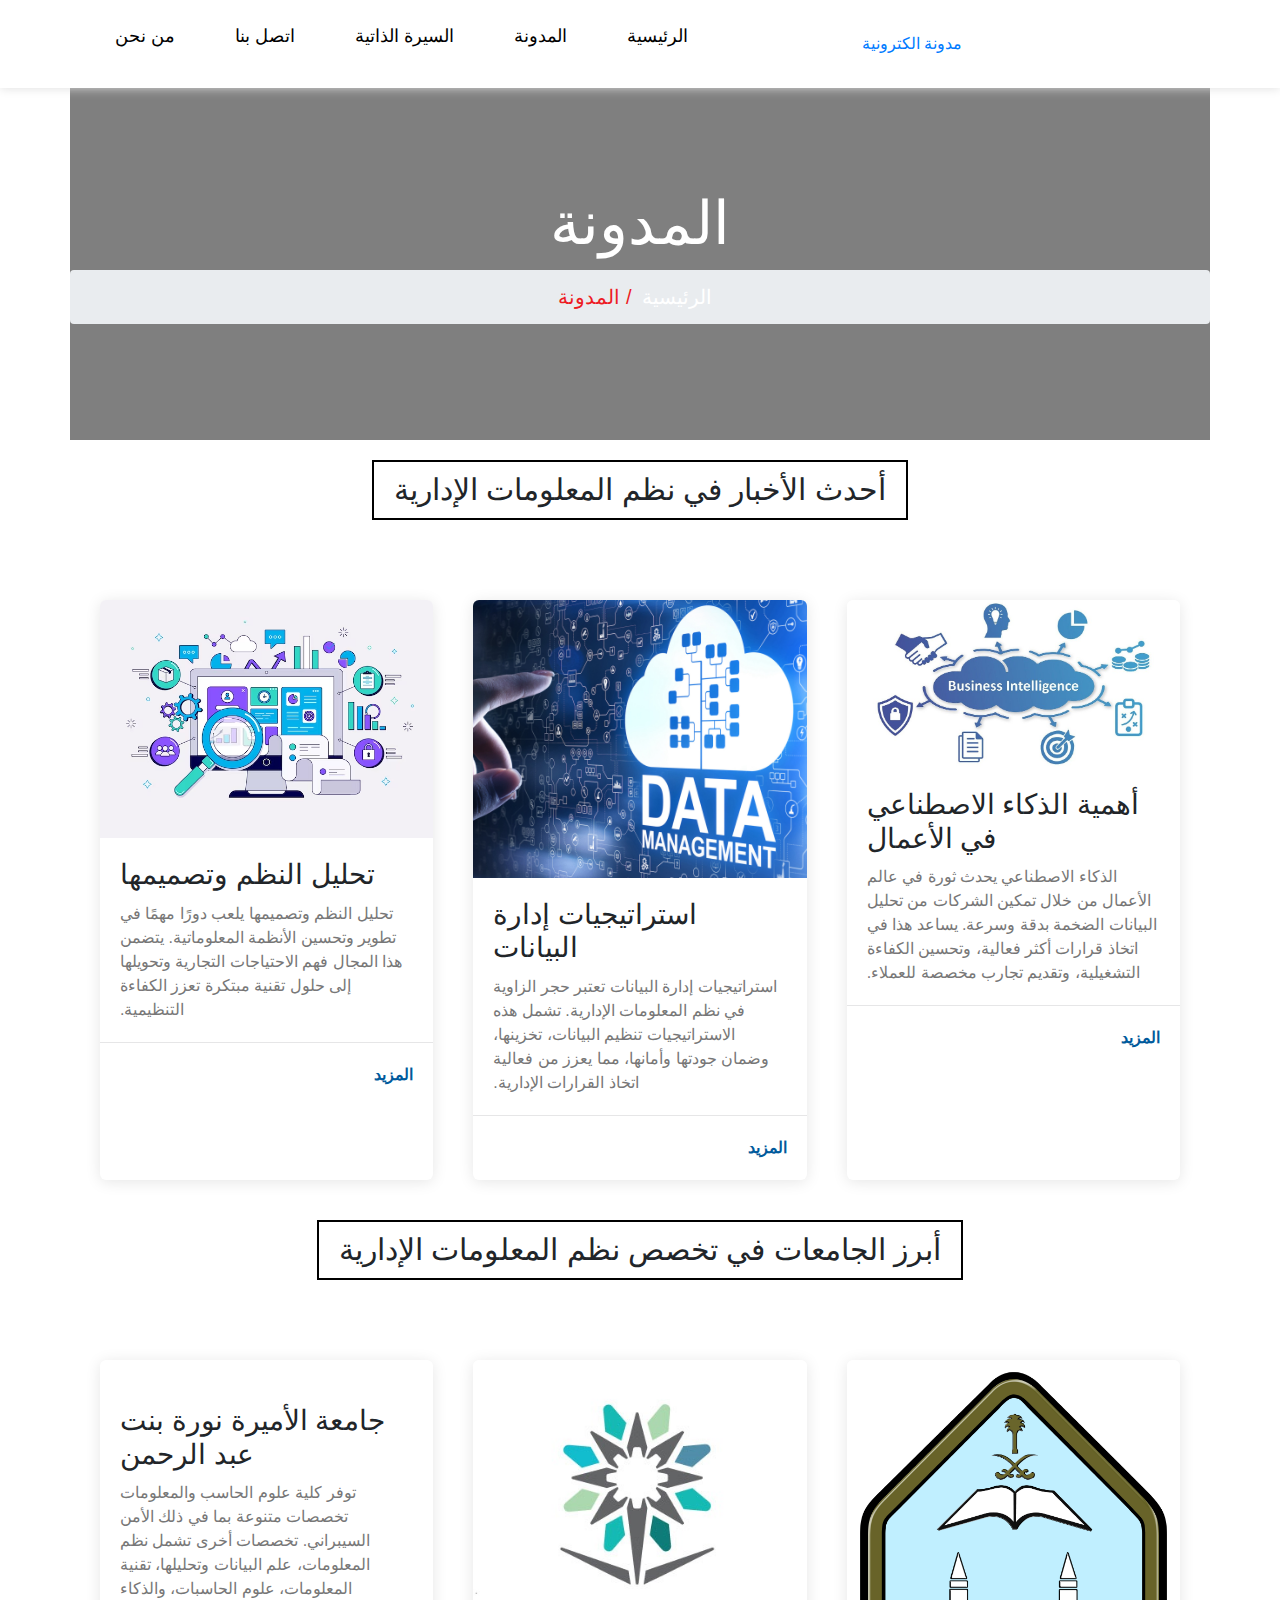
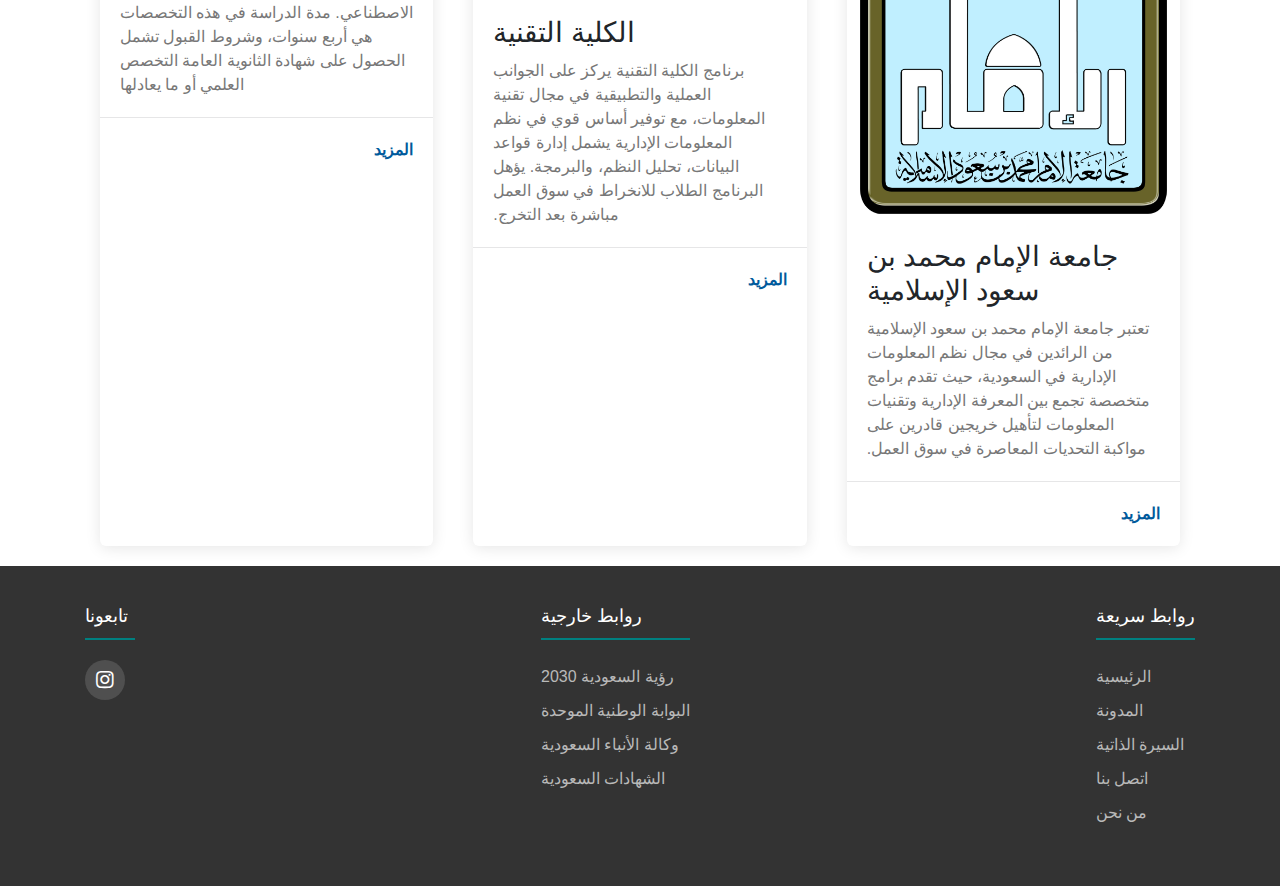
==== commit ee9db6a0: "Update Blog.html" ====
--- a/Blog.html
+++ b/Blog.html
@@ -17,6 +17,14 @@
       rel="stylesheet"
     />
 	<link rel="stylesheet" href="https://use.fontawesome.com/releases/v5.8.1/css/all.css">
+<!-- Bootstrap CSS -->
+<link href="https://stackpath.bootstrapcdn.com/bootstrap/4.3.1/css/bootstrap.min.css" rel="stylesheet">
+
+<!-- Optional JavaScript -->
+<!-- jQuery first, then Popper.js, then Bootstrap JS -->
+<script src="https://code.jquery.com/jquery-3.3.1.slim.min.js"></script>
+<script src="https://cdnjs.cloudflare.com/ajax/libs/popper.js/1.14.7/umd/popper.min.js"></script>
+<script src="https://stackpath.bootstrapcdn.com/bootstrap/4.3.1/js/bootstrap.min.js"></script>
 
   </head>
   <body>
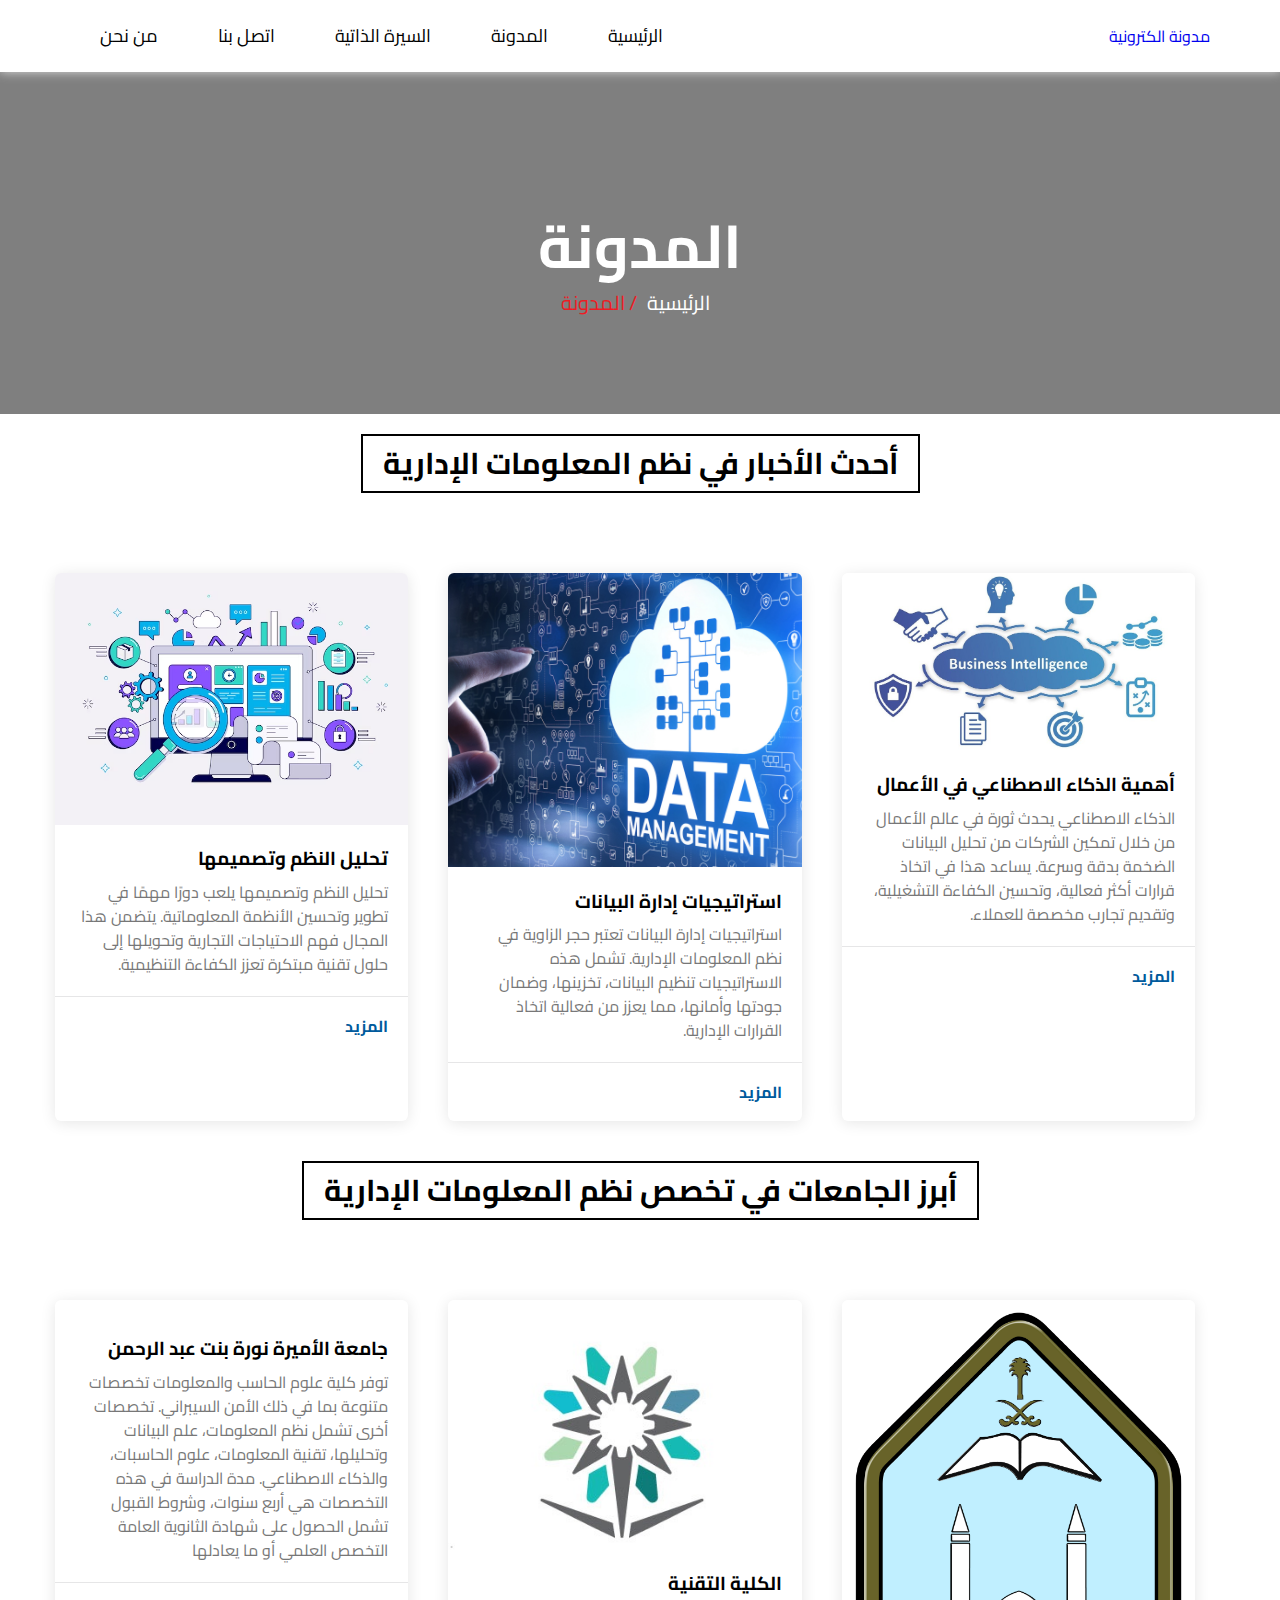
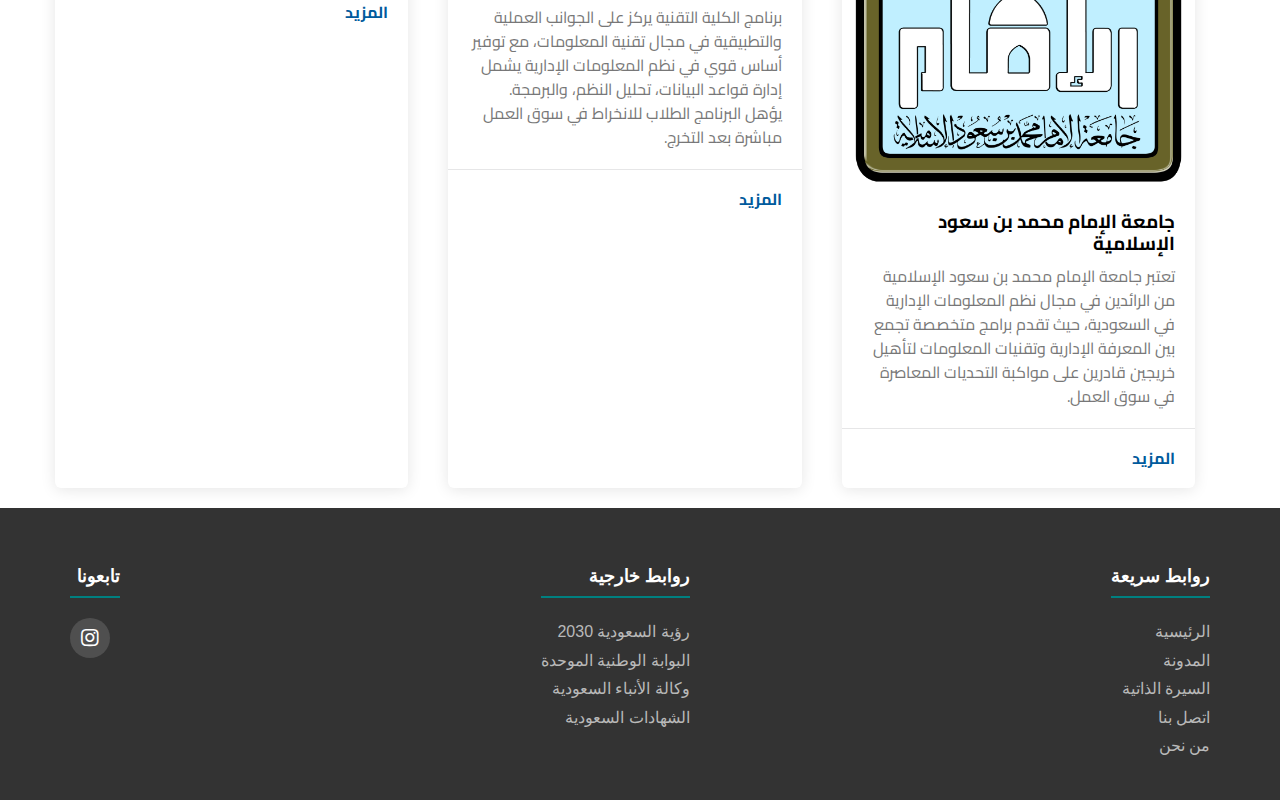
==== commit d0470534: "Update Blog.html" ====
--- a/Blog.html
+++ b/Blog.html
@@ -17,14 +17,6 @@
       rel="stylesheet"
     />
 	<link rel="stylesheet" href="https://use.fontawesome.com/releases/v5.8.1/css/all.css">
-<!-- Bootstrap CSS -->
-<link href="https://stackpath.bootstrapcdn.com/bootstrap/4.3.1/css/bootstrap.min.css" rel="stylesheet">
-
-<!-- Optional JavaScript -->
-<!-- jQuery first, then Popper.js, then Bootstrap JS -->
-<script src="https://code.jquery.com/jquery-3.3.1.slim.min.js"></script>
-<script src="https://cdnjs.cloudflare.com/ajax/libs/popper.js/1.14.7/umd/popper.min.js"></script>
-<script src="https://stackpath.bootstrapcdn.com/bootstrap/4.3.1/js/bootstrap.min.js"></script>
 
   </head>
   <body>
